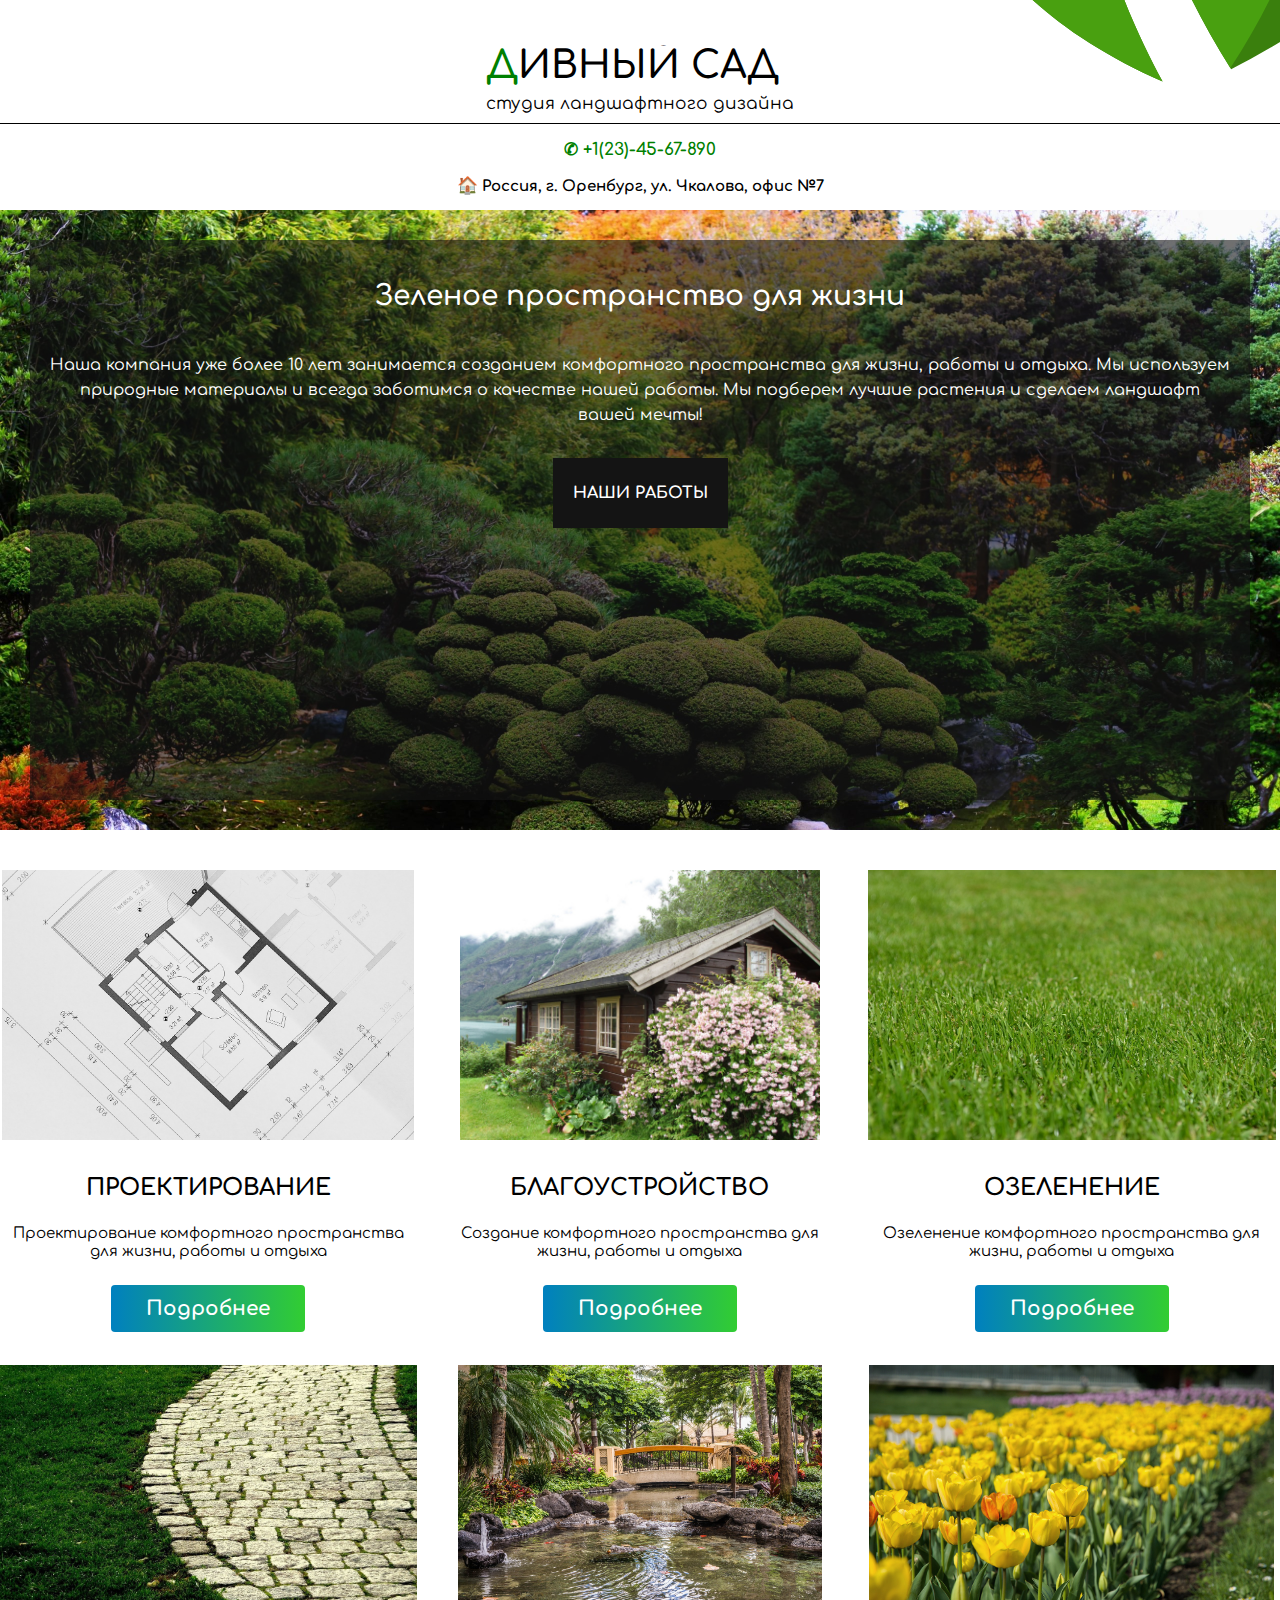
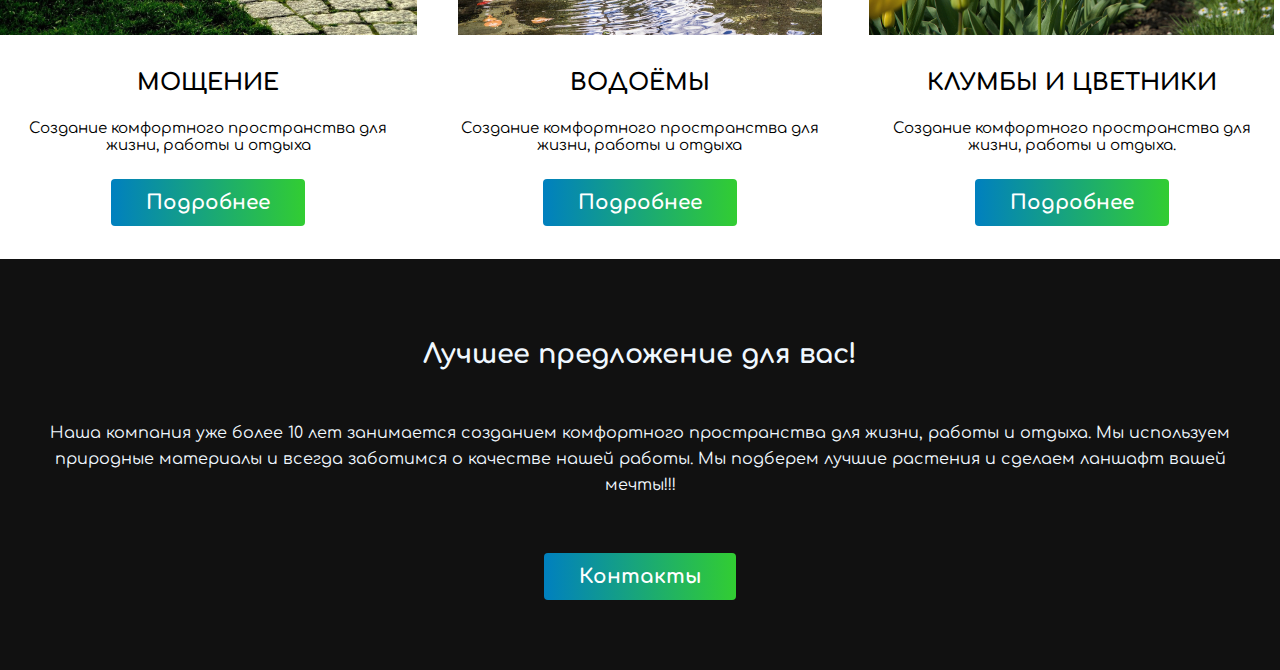
==== main.html @ 3ceff6cc "add project" ====
<!DOCTYPE html>

<html>
  <head>
    <meta charset="utf-8" />
    <meta name="viewport" content="width=device-width, initial-scale=1" />
    <link rel="stylesheet" href="style.css" />
    <title>Дивный сад</title>
  </head>

  <body class="page">
    <header class="header">
      <img src="./images/leaf-svgrepo-com.svg" class="header__logo" />
      <div class="header__title-wrapper">
        <h1 class="header__title"><a href="#" class="header__logo-link">Д</a>ИВНЫЙ САД</h1>
        <p class="header__subtittle">студия ландшафтного дизайна</p>
      </div>
    </header>
    <main class="content">
      <section class="contacts">
        <p class="contacts__phone">
          <a href="#" class="contacts__link">&#9990; +1(23)-45-67-890</a>
        </p>
        <p class="contacts__adress">
          <a herf="#" class="contacts__link">&#127968;</a> Россия, г. Оренбург, ул. Чкалова, офис №7
        </p>
      </section>

      <section class="green-place">
        <div class="gree-place__overlay"></div>
        <div class="gree-place__wrapper">
          <h2 class="green-place__title">Зеленое пространство для жизни</h2>
          <p class="green-place__text">
            Наша компания уже более 10 лет занимается созданием комфортного пространства для жизни, работы и отдыха. Мы
            используем природные материалы и всегда заботимся о качестве нашей работы. Мы подберем лучшие растения и
            сделаем ландшафт вашей мечты!
          </p>
          <button class="green-place__button" type="button">НАШИ РАБОТЫ</button>
        </div>
      </section>

      <section class="services">
        <article class="card-service">
          <img class="card-service__img" src="./images/card-service-proj.jpg" />
          <h2 class="card-service__subtitle">Проектирование</h2>
          <p class="card-service__text">Проектирование комфортного пространства для жизни, работы и отдыха</p>
          <button class="btn btn_type_card-service" type="button">Подробнее</button>
        </article>
        <article class="card-service">
          <img class="card-service__img" src="./images/card-service-goodles.jpg" />
          <h2 class="card-service__subtitle">Благоустройство</h2>
          <p class="card-service__text">Создание комфортного пространства для жизни, работы и отдыха</p>
          <button class="btn btn_type_card-service" type="button">Подробнее</button>
        </article>
        <article class="card-service">
          <img class="card-service__img" src="./images/card-service-greening.jpg" />
          <h2 class="card-service__subtitle">Озеленение</h2>
          <p class="card-service__text">Озеленение комфортного пространства для жизни, работы и отдыха</p>
          <button class="btn btn_type_card-service" type="button">Подробнее</button>
        </article>
        <article class="card-service">
          <img class="card-service__img" src="./images/card-service-mojenie.jpg" />
          <h2 class="card-service__subtitle">Мощение</h2>
          <p class="card-service__text">Создание комфортного пространства для жизни, работы и отдыха</p>
          <button class="btn btn_type_card-service" type="button">Подробнее</button>
        </article>
        <article class="card-service">
          <img class="card-service__img" src="./images/card-service-water.jpg" />
          <h2 class="card-service__subtitle">Водоёмы</h2>
          <p class="card-service__text">Создание комфортного пространства для жизни, работы и отдыха</p>
          <button class="btn btn_type_card-service" type="button">Подробнее</button>
        </article>
        <article class="card-service">
          <img class="card-service__img" src="./images/card-service-flowers.jpg" />
          <h2 class="card-service__subtitle">Клумбы и цветники</h2>
          <p class="card-service__text">Создание комфортного пространства для жизни, работы и отдыха.</p>
          <button class="btn btn_type_card-service" type="button">Подробнее</button>
        </article>
      </section>
    </main>
    <footer class="footer">
      <h2 class="footer__subtitle">Лучшее предложение для вас!</h2>
      <p class="footer__text">
        Наша компания уже более 10 лет занимается созданием комфортного пространства для жизни, работы и отдыха. Мы
        используем природные материалы и всегда заботимся о качестве нашей работы. Мы подберем лучшие растения и сделаем
        ланшафт вашей мечты!!!
      </p>
      <button class="btn btn_type_footer" type="button">Контакты</button>
    </footer>
    <script src="./script.js" defer></script>
  </body>
</html>
---- style.css ----
@import url(./normalize.css);
@import url('https://fonts.googleapis.com/css2?family=Comfortaa:wght@400;700&family=Ubuntu+Mono:wght@400;700&display=swap');

.page {
  font-family: 'Comfortaa', cursive;
  overflow: hidden;
}
 
.header {
  max-width: 1280px;
  margin: 35px auto 0 auto;
  display: flex;
  justify-content: center;
  flex-wrap: wrap;
  border-bottom: 1px solid #000;
  overflow: hidden;
}

.header__logo {
  align-self: center;
  position: absolute;
  top: -750px;
  right: -265px;
  transform: rotate(325deg);
}

.header__logo-link {
  color: green;
}

.header__title {
  overflow: hidden;
  position: relative;
  z-index: 1;
  margin: 10px 0 0 0;
  font-weight: 600;
  font-size: 38px;
}

.header__subtittle {
  text-align: center;
  margin: 5px auto 10px auto;
  font-weight: 400;
  font-size: 17px;
}

.content {
  margin: 0 auto;
  max-width: 1280px;
}

.contacts {
  text-align: center;
  margin: 0;
}

.contacts__link {
  text-decoration: none;
  color: green;
  font-weight: 600;
  font-size: 17px;
}

.contacts__adress {
  font-size: 15px;
  font-weight: 700;
}

.green-place {
  background-image: url(./images/bi-green-place.jpg);
  color: #fff;
  min-height: 620px;
  background-size: cover;
  position: relative;
}

.gree-place__wrapper {
  position: relative;
  box-sizing: border-box;
  padding-top: 50px;
  margin: 0 auto;
  width: calc(100% - 60px);
  height: calc(100% - 60px);
  z-index: 2;
  text-align: center;
}

.green-place__title {
  margin: 20px 0 40px 0;
  padding: 0;
  font-weight: 600;
  font-size: 28px;
  text-align: center;
}

.green-place__text {
  text-align: center;
  margin: 0 20px 30px 20px;
  line-height: 25px;
}

.green-place__button {
  box-sizing: border-box;
  padding: 20px;
  background-color: rgb(20, 20, 20);
  color: #fff;
  font-weight: 800;
  line-height: 30px;
  border: none;
}

.green-place__button:hover {
  cursor: pointer;
}

.gree-place__overlay {
  position: absolute;
  top: 0;
  left: 0;
  background-color: rgb(20, 20, 20);
  width: calc(100% - 60px);
  height: calc(100% - 60px);
  opacity: 0.6;
  margin: 30px 30px;
}

/* стили для services */
.services {
  margin-top: 40px;
}

.card-service {
  display: flex;
  flex-direction: column;
  justify-content: space-between;
  flex-wrap: wrap;
  align-items: center;
  text-align: center;
}

.card-service__img {
  max-width: calc(100%);
  margin: 0;
  object-fit: cover;
  object-position: center;
}

.card-service__subtitle {
  text-transform: uppercase;
  margin: 35px 0 25px 0;
  font-size: 23px;
  line-height: 25px;
  font-weight: 700;
}

.card-service__text {
  margin: 0 10px;
  font-size: 15px;
}

.btn {
  margin: 25px 0 33px 0;
  padding: 12px 35px;
  border: none;
  border-radius: 4px;
  background: linear-gradient(90deg, #0080bf, #32cd32);
  color: white;
  font-weight: 700;
  font-size: 20px;
}

/* Секция footer */

.footer {
  background-color: #111;
  color: aliceblue;
  text-align: center;
  margin: 0 auto;
}

.footer__subtitle {
  margin: 0 15px 50px 15px;
  padding-top: 80px;
  font-size: 27px;
}

.footer__text {
  font-size: 16px;
  margin: 0 20px 30px 20px;
  line-height: 26px;
}

.btn_type_footer {
  margin-bottom: 70px;
}

@media screen and (min-width: 1000px) {
  .services {
    display: grid;
    grid-template-columns: repeat(3, 1fr);
    column-gap: 15px;
  }

  .card-service__img {
    height: 270px;
  }
}
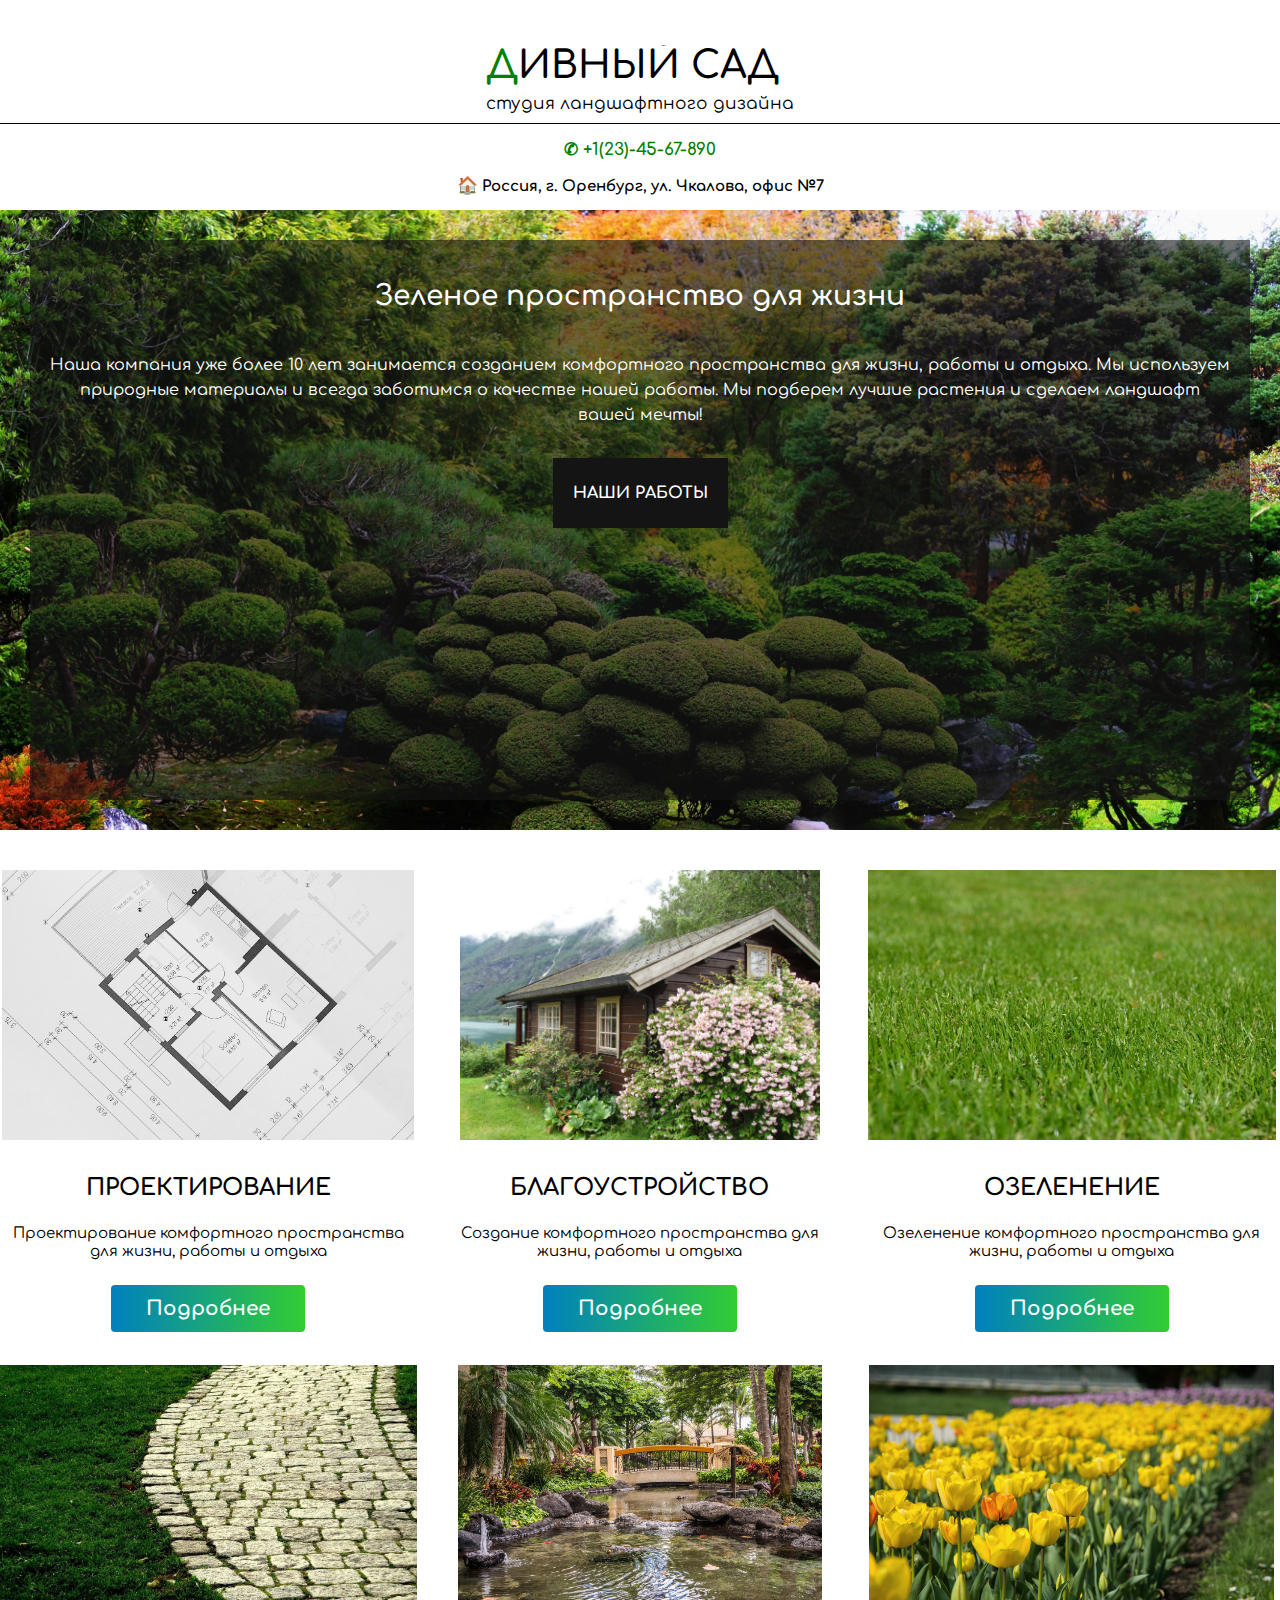
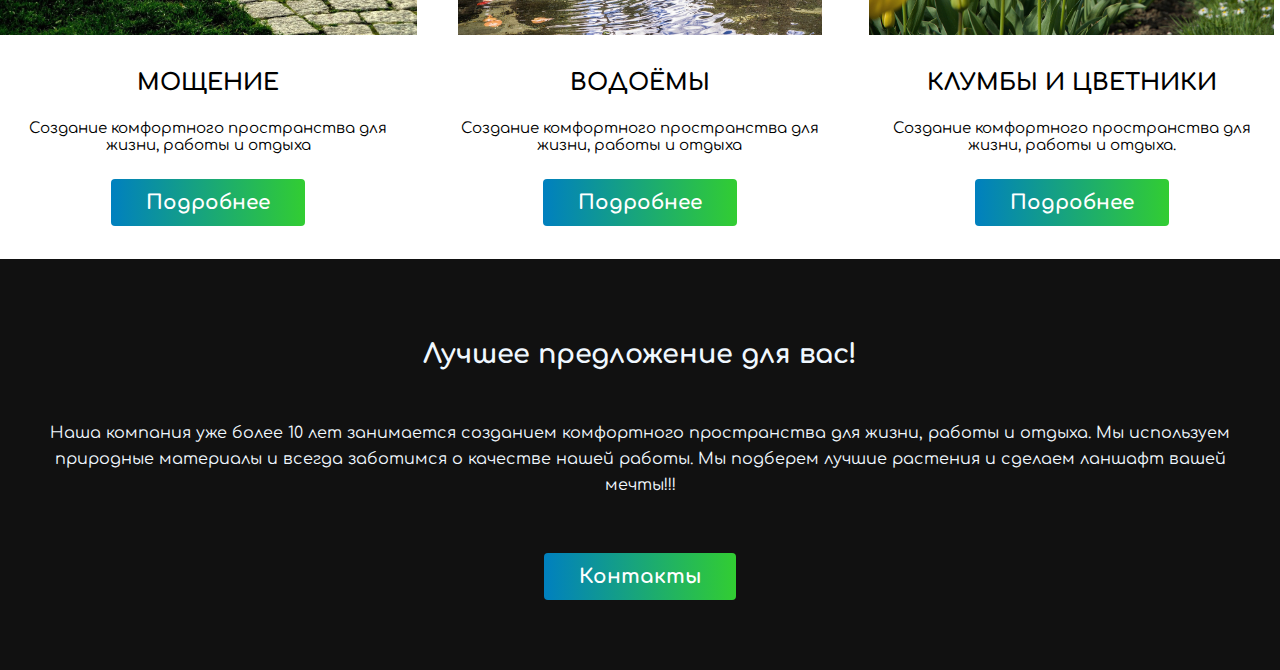
==== commit 514c6234: "style fix2" ====
--- a/main.html
+++ b/main.html
@@ -4,13 +4,13 @@
   <head>
     <meta charset="utf-8" />
     <meta name="viewport" content="width=device-width, initial-scale=1" />
-    <link rel="stylesheet" href="style.css" />
+    <link rel="stylesheet" href="./style.css" />
     <title>Дивный сад</title>
   </head>
 
   <body class="page">
     <header class="header">
-      <img src="./images/leaf-svgrepo-com.svg" class="header__logo" />
+<!--       <img src="./images/leaf-svgrepo-com.svg" class="header__logo" /> -->
       <div class="header__title-wrapper">
         <h1 class="header__title"><a href="#" class="header__logo-link">Д</a>ИВНЫЙ САД</h1>
         <p class="header__subtittle">студия ландшафтного дизайна</p>
@@ -31,9 +31,9 @@
         <div class="gree-place__wrapper">
           <h2 class="green-place__title">Зеленое пространство для жизни</h2>
           <p class="green-place__text">
-            Наша компания уже более 10 лет занимается созданием комфортного пространства для жизни, работы и отдыха. Мы
-            используем природные материалы и всегда заботимся о качестве нашей работы. Мы подберем лучшие растения и
-            сделаем ландшафт вашей мечты!
+            Наша компания уже более 10 лет занимается созданием комфортного пространства для жизни, работы и
+            отдыха. Мы используем природные материалы и всегда заботимся о качестве нашей работы. Мы подберем
+            лучшие растения и сделаем ландшафт вашей мечты!
           </p>
           <button class="green-place__button" type="button">НАШИ РАБОТЫ</button>
         </div>
@@ -81,9 +81,9 @@
     <footer class="footer">
       <h2 class="footer__subtitle">Лучшее предложение для вас!</h2>
       <p class="footer__text">
-        Наша компания уже более 10 лет занимается созданием комфортного пространства для жизни, работы и отдыха. Мы
-        используем природные материалы и всегда заботимся о качестве нашей работы. Мы подберем лучшие растения и сделаем
-        ланшафт вашей мечты!!!
+        Наша компания уже более 10 лет занимается созданием комфортного пространства для жизни, работы и
+        отдыха. Мы используем природные материалы и всегда заботимся о качестве нашей работы. Мы подберем
+        лучшие растения и сделаем ланшафт вашей мечты!!!
       </p>
       <button class="btn btn_type_footer" type="button">Контакты</button>
     </footer>
--- a/style.css
+++ b/style.css
@@ -3,7 +3,6 @@
 
 .page {
   font-family: 'Comfortaa', cursive;
-  overflow: hidden;
 }
  
 .header {
@@ -13,11 +12,9 @@
   justify-content: center;
   flex-wrap: wrap;
   border-bottom: 1px solid #000;
-  overflow: hidden;
 }
 
 .header__logo {
-  align-self: center;
   position: absolute;
   top: -750px;
   right: -265px;
